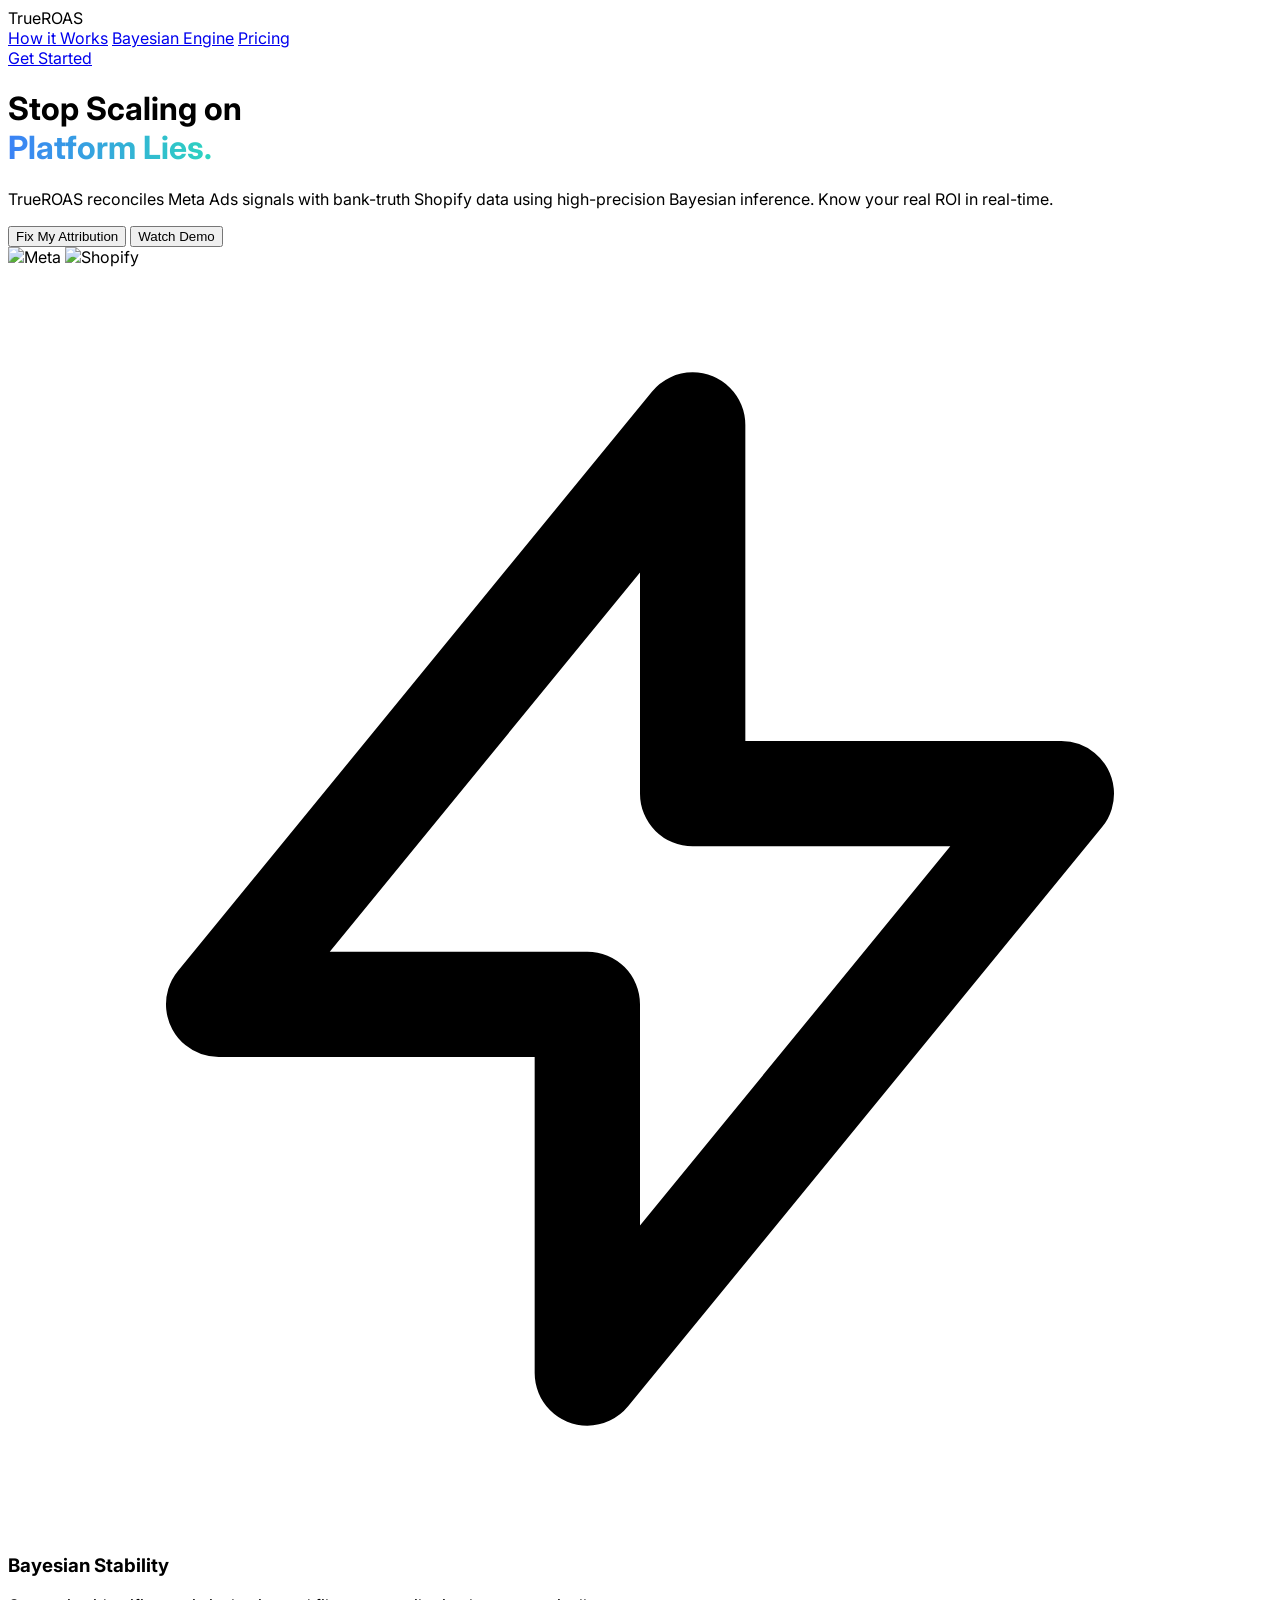
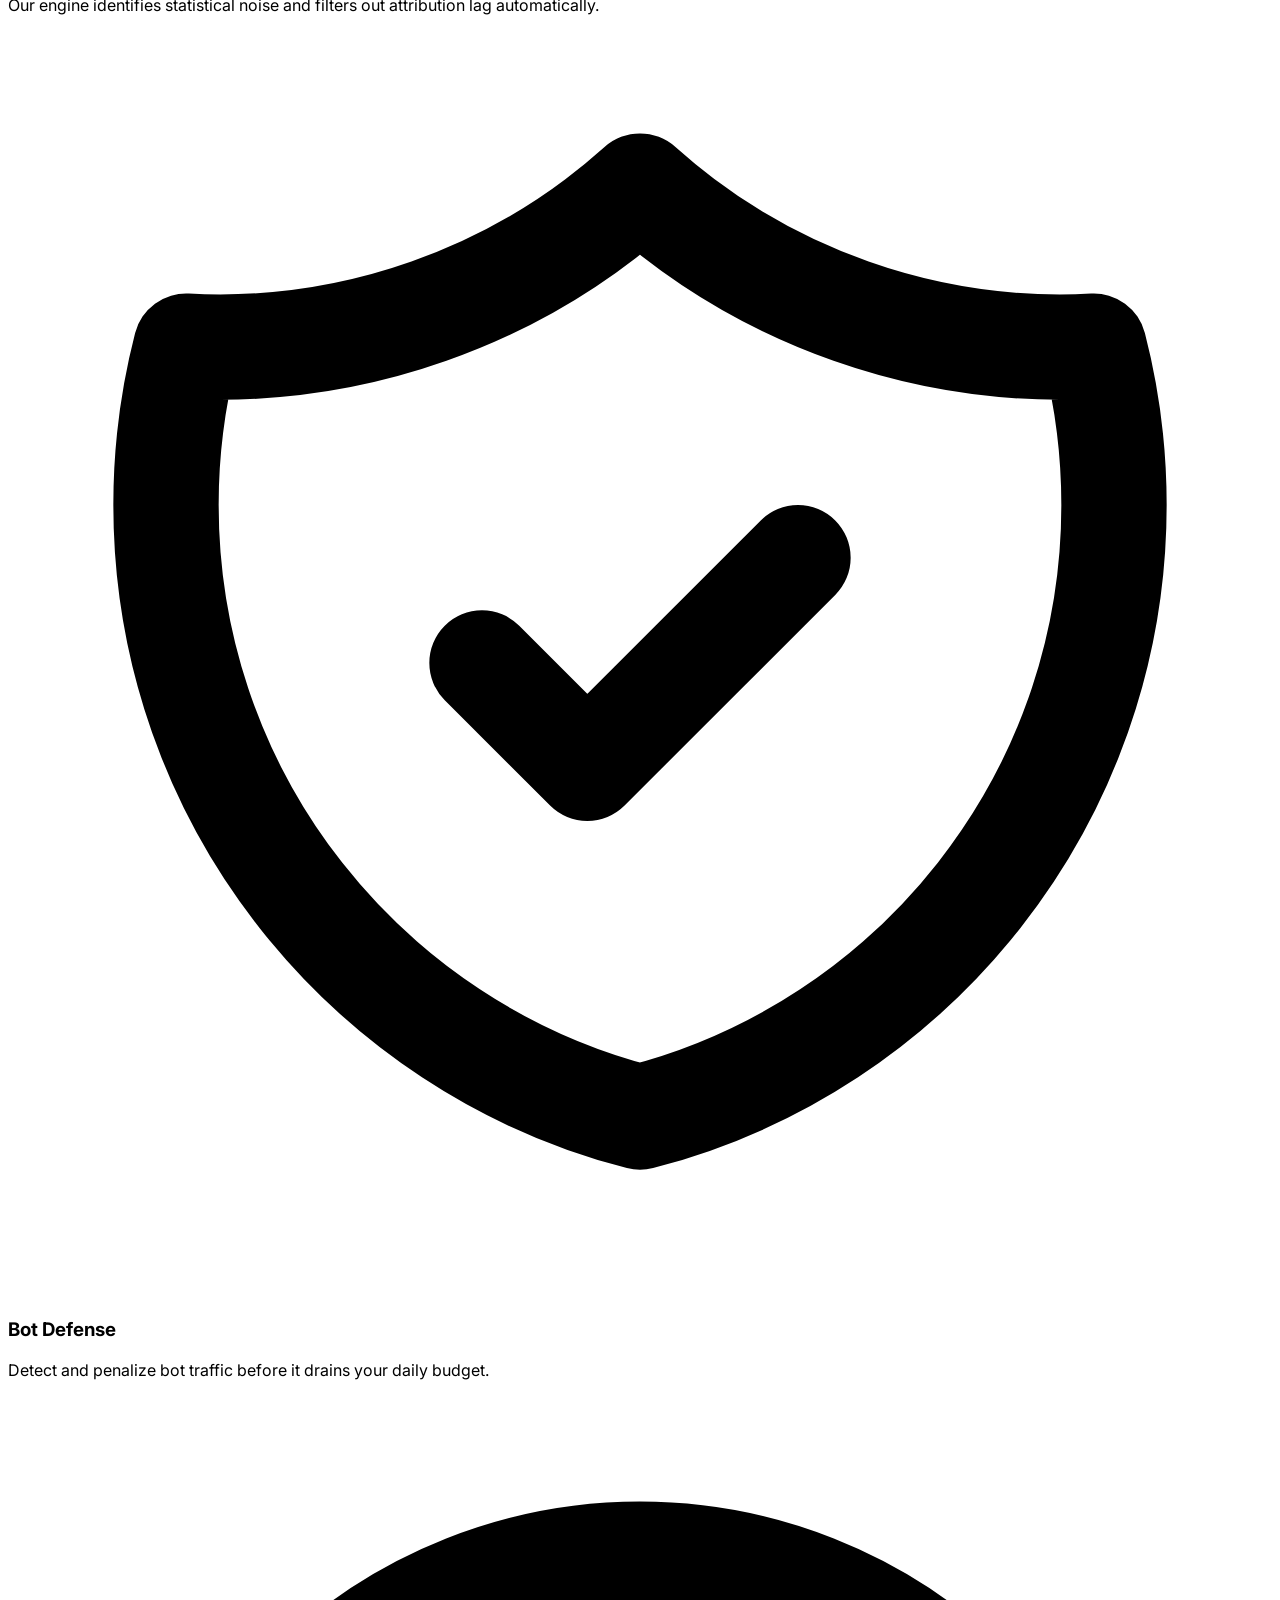
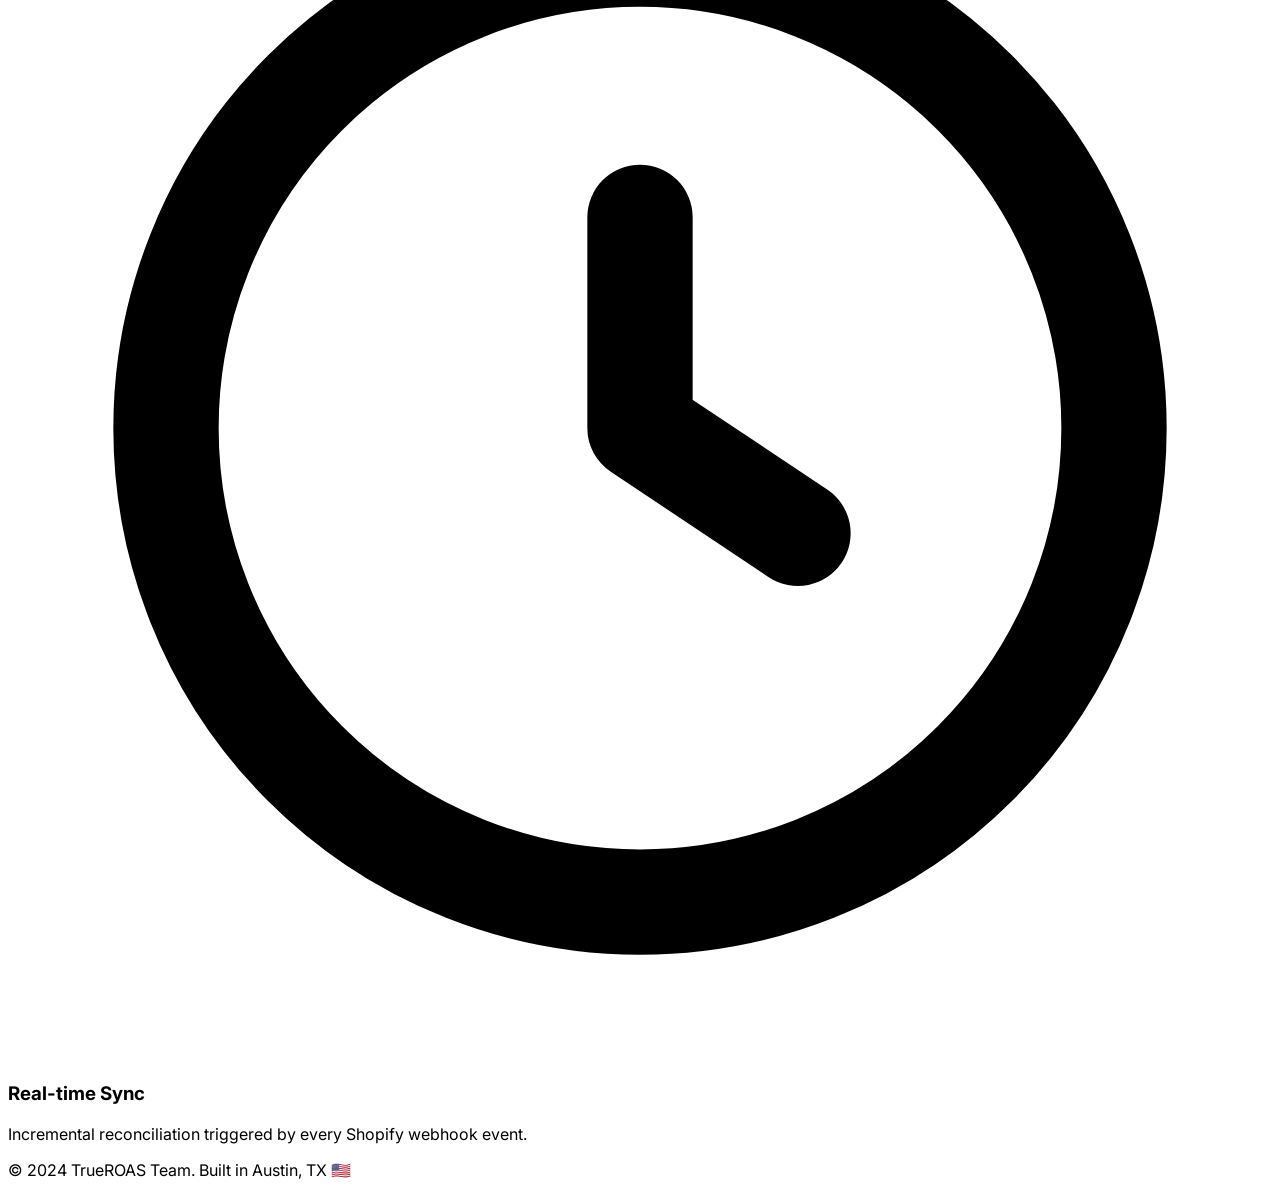
==== src/trueroas/core/index.html @ f6efb554 "feat: add core application code, update deps, and clean up repo for production" ====
<!DOCTYPE html>
<html lang="en">
<head>
    <meta charset="UTF-8">
    <meta name="viewport" content="width=device-width, initial-scale=1.0">
    <title>TrueROAS | Scale on Truth, Not Platform Lies</title>
    <script src="https://cdn.tailwindcss.com"></script>
    <link href="https://fonts.googleapis.com/css2?family=Inter:wght@400;600;800&display=swap" rel="stylesheet">
    <style>
        body { font-family: 'Inter', sans-serif; }
        .gradient-text { background: linear-gradient(90deg, #3b82f6, #2dd4bf); -webkit-background-clip: text; background-clip: text; -webkit-text-fill-color: transparent; }
    </style>
</head>
<body class="bg-slate-950 text-white">
    <nav class="container mx-auto px-6 py-6 flex justify-between items-center">
        <div class="text-2xl font-extrabold tracking-tighter">True<span class="text-blue-500">ROAS</span></div>
        <div class="hidden md:flex space-x-8 text-sm font-medium text-slate-400">
            <a href="#" class="hover:text-white transition">How it Works</a>
            <a href="#" class="hover:text-white transition">Bayesian Engine</a>
            <a href="#" class="hover:text-white transition">Pricing</a>
        </div>
        <a href="/api/v1/leads" class="bg-blue-600 hover:bg-blue-500 px-5 py-2.5 rounded-lg text-sm font-semibold transition">Get Started</a>
    </nav>

    <header class="container mx-auto px-6 pt-20 pb-32 text-center">
        <h1 class="text-5xl md:text-7xl font-extrabold mb-6 leading-tight">
            Stop Scaling on <br><span class="gradient-text text-blue-400">Platform Lies.</span>
        </h1>
        <p class="text-lg md:text-xl text-slate-400 max-w-2xl mx-auto mb-10 leading-relaxed">
            TrueROAS reconciles Meta Ads signals with bank-truth Shopify data using high-precision Bayesian inference. Know your real ROI in real-time.
        </p>
        <div class="flex flex-col md:flex-row justify-center gap-4">
            <button class="bg-white text-slate-950 px-8 py-4 rounded-xl font-bold text-lg hover:bg-slate-200 transition">Fix My Attribution</button>
            <button class="border border-slate-800 px-8 py-4 rounded-xl font-bold text-lg hover:bg-slate-900 transition">Watch Demo</button>
        </div>
        <div class="mt-16 flex justify-center space-x-12 opacity-50 grayscale invert">
            <img src="https://upload.wikimedia.org/wikipedia/commons/c/c5/Meta_Platforms_Inc._logo.svg" alt="Meta" class="h-6">
            <img src="https://upload.wikimedia.org/wikipedia/commons/0/0e/Shopify_logo_2018.svg" alt="Shopify" class="h-8">
        </div>
    </header>

    <section class="bg-slate-900/50 py-24 border-y border-slate-900">
        <div class="container mx-auto px-6 grid md:grid-cols-3 gap-12">
            <div class="space-y-4">
                <div class="w-12 h-12 bg-blue-500/20 rounded-lg flex items-center justify-center">
                    <svg class="w-6 h-6 text-blue-400" fill="none" stroke="currentColor" viewBox="0 0 24 24"><path stroke-linecap="round" stroke-linejoin="round" stroke-width="2" d="M13 10V3L4 14h7v7l9-11h-7z"></path></svg>
                </div>
                <h3 class="text-xl font-bold">Bayesian Stability</h3>
                <p class="text-slate-400">Our engine identifies statistical noise and filters out attribution lag automatically.</p>
            </div>
            <div class="space-y-4">
                <div class="w-12 h-12 bg-teal-500/20 rounded-lg flex items-center justify-center">
                    <svg class="w-6 h-6 text-teal-400" fill="none" stroke="currentColor" viewBox="0 0 24 24"><path stroke-linecap="round" stroke-linejoin="round" stroke-width="2" d="M9 12l2 2 4-4m5.618-4.016A11.955 11.955 0 0112 2.944a11.955 11.955 0 01-8.618 3.04A12.02 12.02 0 003 9c0 5.591 3.824 10.29 9 11.622 5.176-1.332 9-6.03 9-11.622 0-1.042-.133-2.052-.382-3.016z"></path></svg>
                </div>
                <h3 class="text-xl font-bold">Bot Defense</h3>
                <p class="text-slate-400">Detect and penalize bot traffic before it drains your daily budget.</p>
            </div>
            <div class="space-y-4">
                <div class="w-12 h-12 bg-purple-500/20 rounded-lg flex items-center justify-center">
                    <svg class="w-6 h-6 text-purple-400" fill="none" stroke="currentColor" viewBox="0 0 24 24"><path stroke-linecap="round" stroke-linejoin="round" stroke-width="2" d="M12 8v4l3 2m6-2a9 9 0 11-18 0 9 9 0 0118 0z"></path></svg>
                </div>
                <h3 class="text-xl font-bold">Real-time Sync</h3>
                <p class="text-slate-400">Incremental reconciliation triggered by every Shopify webhook event.</p>
            </div>
        </div>
    </section>

    <footer class="py-12 text-center text-slate-500 text-sm">
        <p>© 2024 TrueROAS Team. Built in Austin, TX 🇺🇸</p>
    </footer>
</body>
</html>
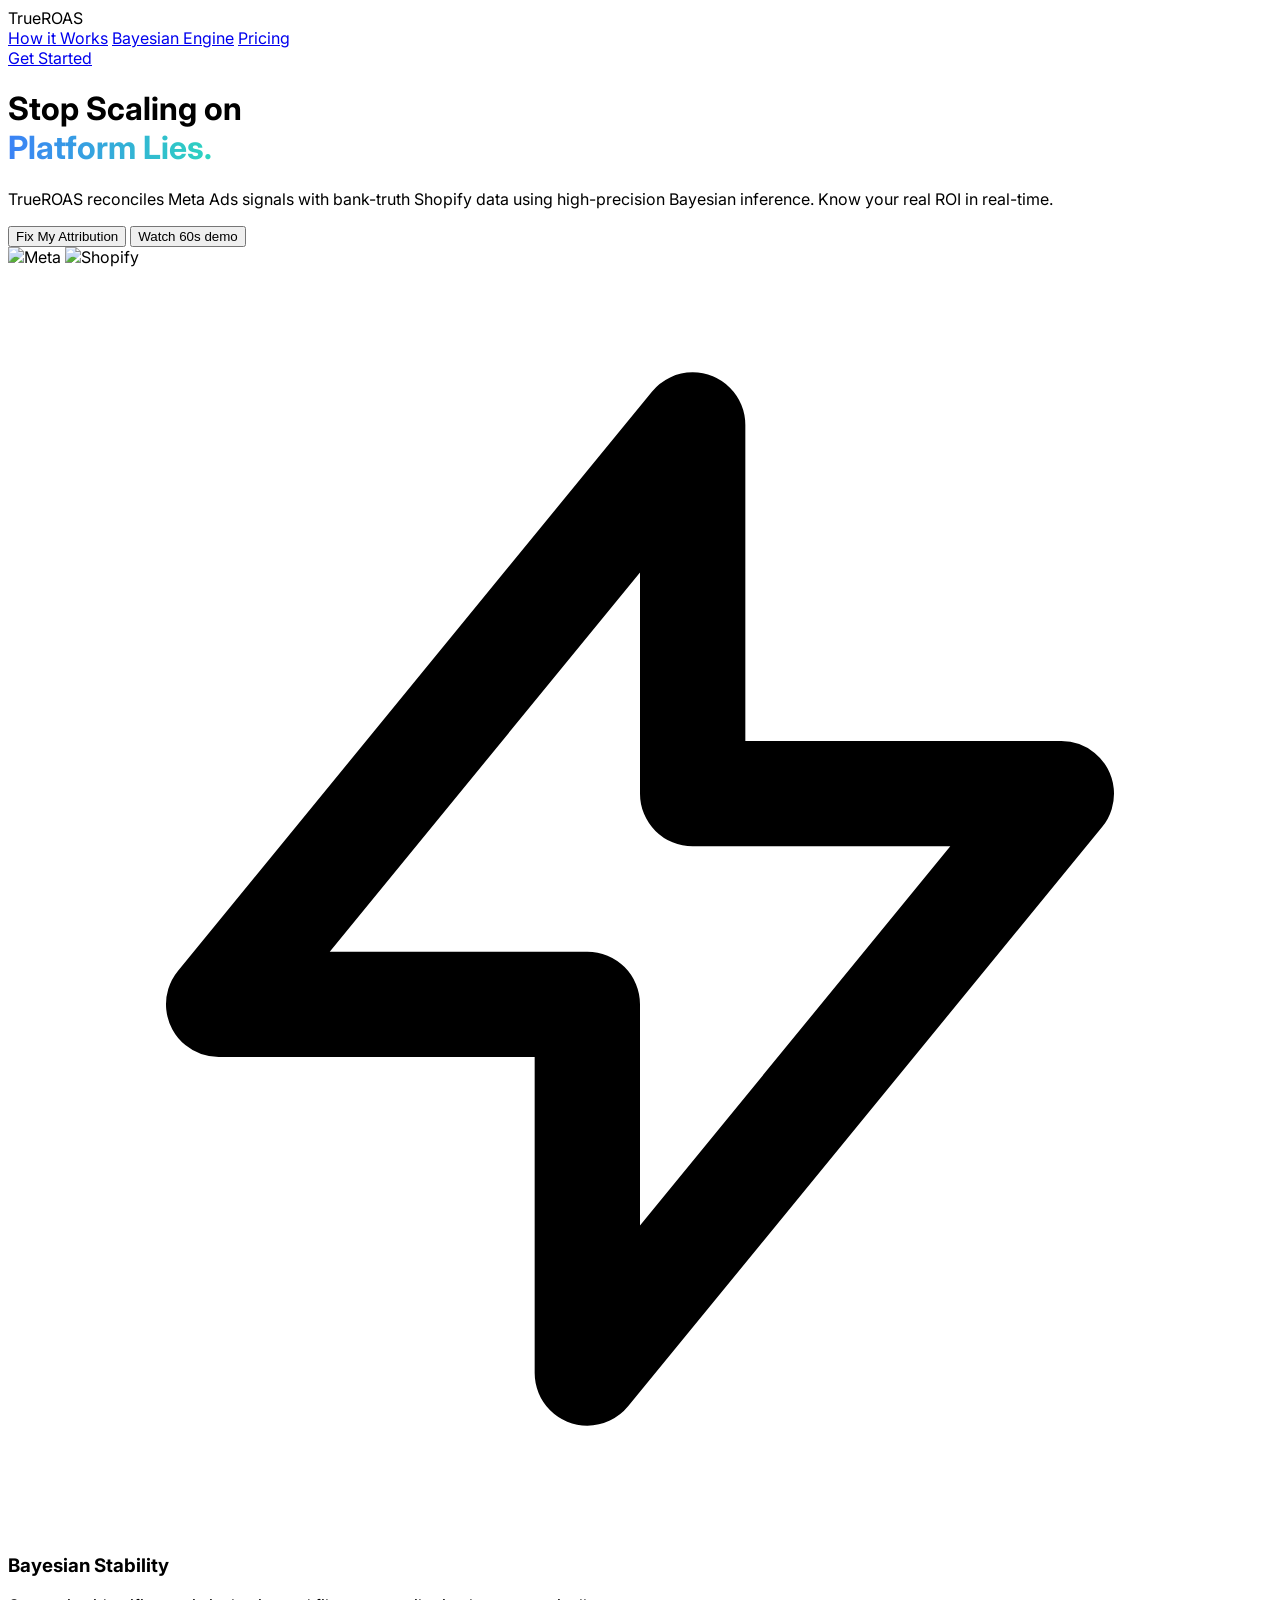
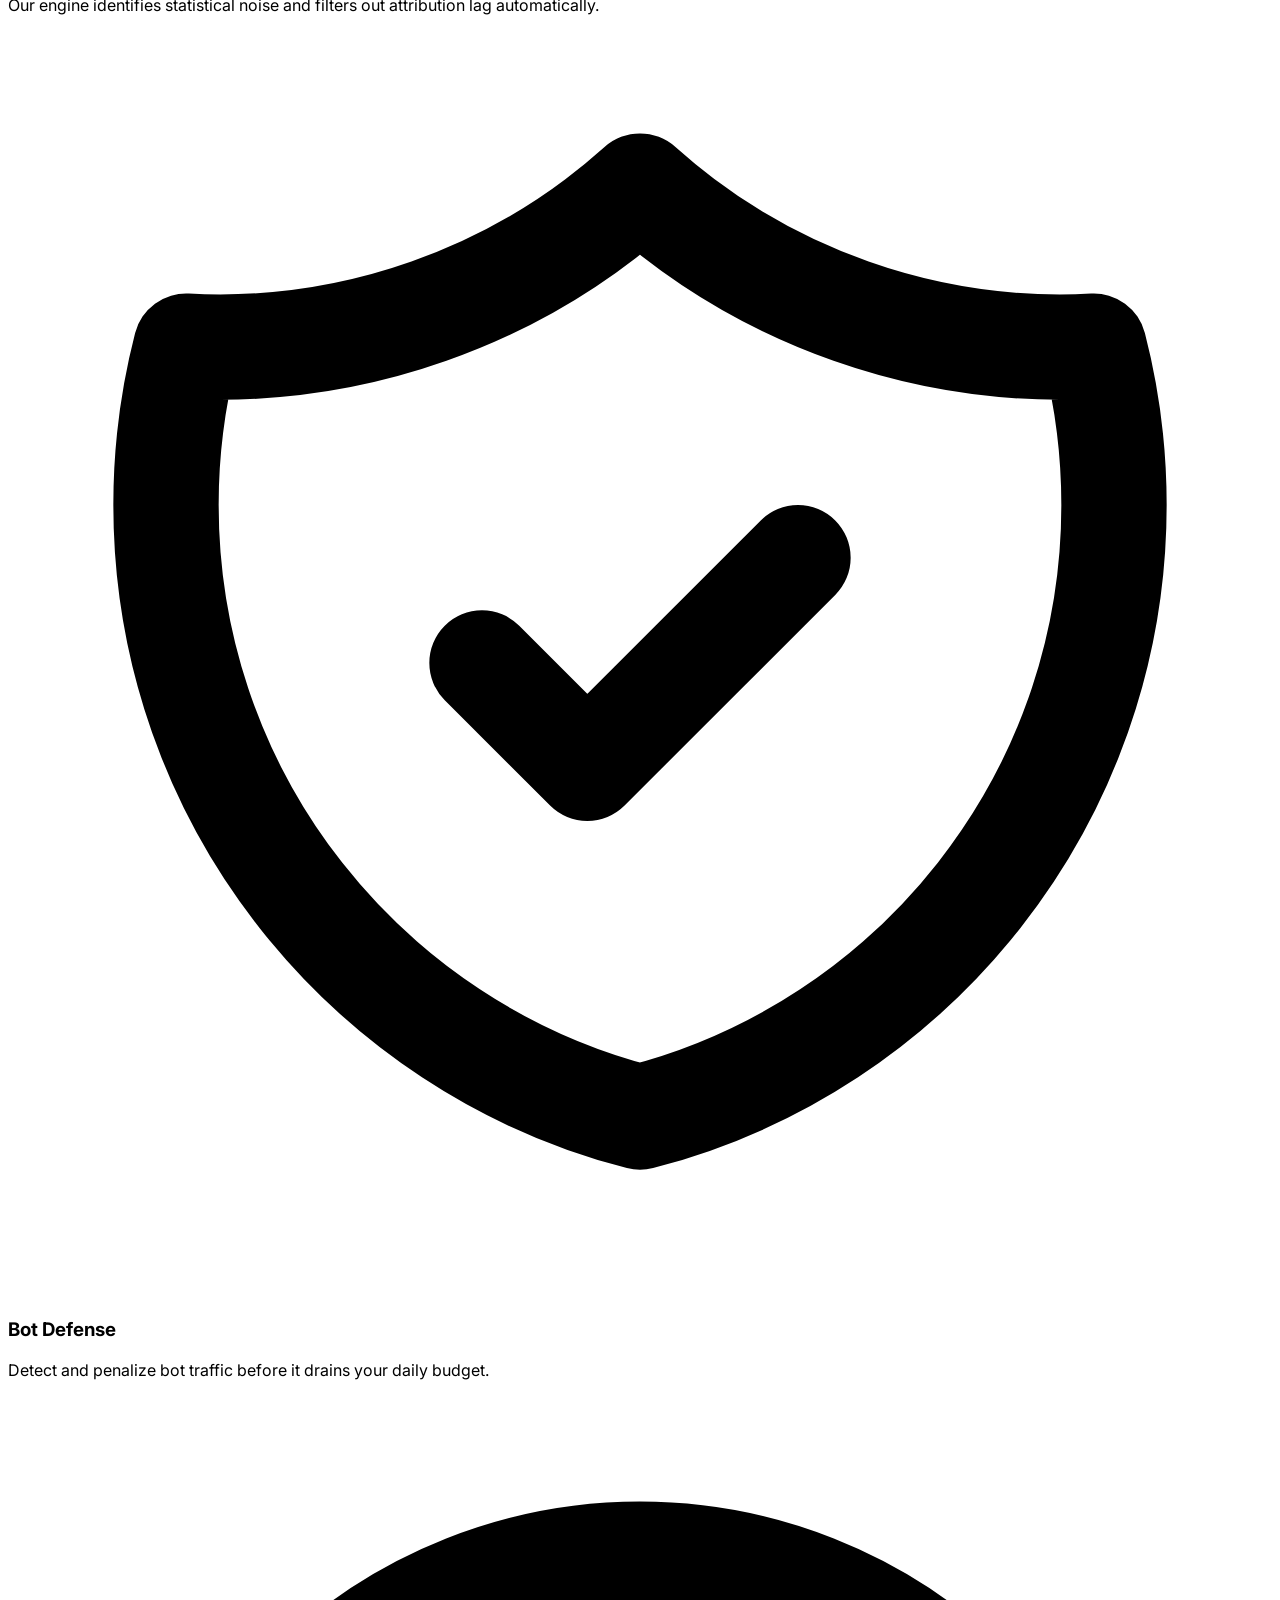
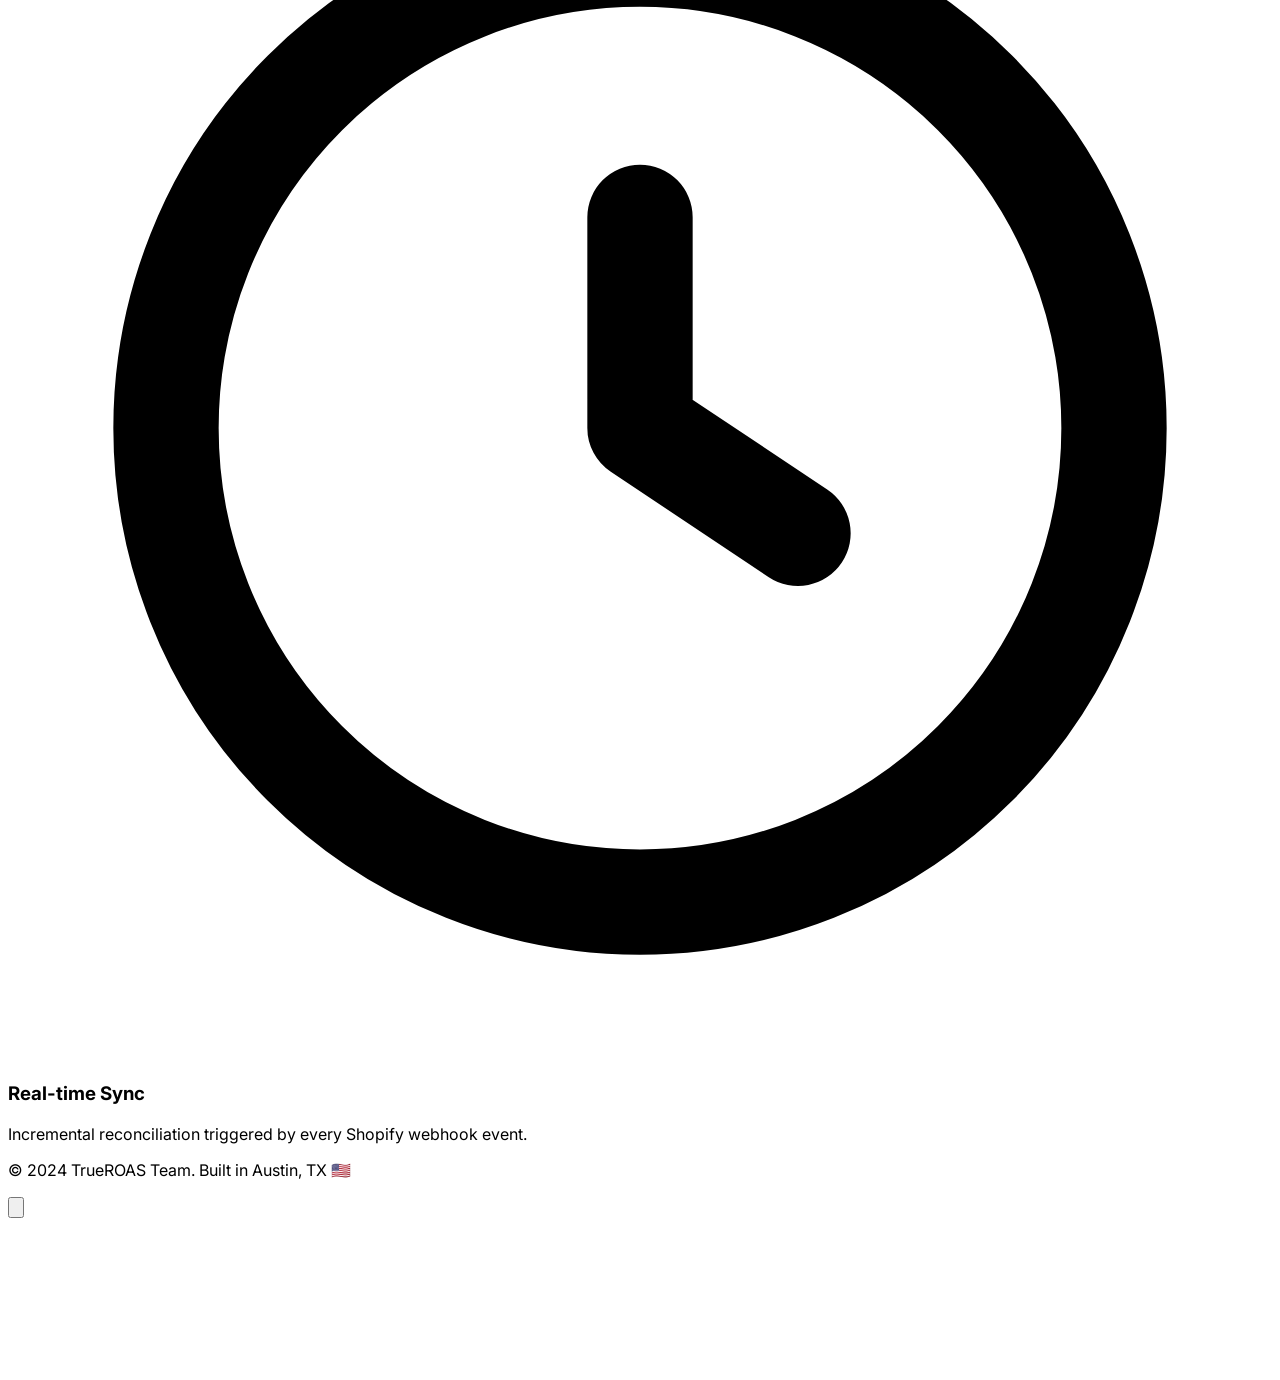
==== commit 2b7f1dd4: "update: all local-first changes" ====
--- a/src/trueroas/core/index.html
+++ b/src/trueroas/core/index.html
@@ -31,7 +31,7 @@
         </p>
         <div class="flex flex-col md:flex-row justify-center gap-4">
             <button class="bg-white text-slate-950 px-8 py-4 rounded-xl font-bold text-lg hover:bg-slate-200 transition">Fix My Attribution</button>
-            <button class="border border-slate-800 px-8 py-4 rounded-xl font-bold text-lg hover:bg-slate-900 transition">Watch Demo</button>
+            <button onclick="openModal()" class="border border-slate-800 px-8 py-4 rounded-xl font-bold text-lg hover:bg-slate-900 transition">Watch 60s demo</button>
         </div>
         <div class="mt-16 flex justify-center space-x-12 opacity-50 grayscale invert">
             <img src="https://upload.wikimedia.org/wikipedia/commons/c/c5/Meta_Platforms_Inc._logo.svg" alt="Meta" class="h-6">
@@ -68,5 +68,36 @@
     <footer class="py-12 text-center text-slate-500 text-sm">
         <p>© 2024 TrueROAS Team. Built in Austin, TX 🇺🇸</p>
     </footer>
+
+    <!-- Video Modal -->
+    <div id="videoModal" class="fixed inset-0 z-50 flex items-center justify-center p-4 bg-black/80 hidden" onclick="if(event.target === this) closeModal()">
+        <div class="relative w-full max-w-4xl bg-slate-900 rounded-2xl overflow-hidden shadow-2xl border border-slate-800">
+            <button onclick="closeModal()" class="absolute top-4 right-4 text-slate-400 hover:text-white z-10 bg-slate-800/50 p-2 rounded-full transition" aria-label="Close modal">
+                <svg class="w-6 h-6" fill="none" stroke="currentColor" viewBox="0 0 24 24"><path stroke-linecap="round" stroke-linejoin="round" stroke-width="2" d="M6 18L18 6M6 6l12 12"></path></svg>
+            </button>
+            <div class="aspect-video bg-black">
+                <iframe id="videoPlayer" class="w-full h-full" src="" frameborder="0" allow="autoplay; fullscreen" allowfullscreen></iframe>
+            </div>
+        </div>
+    </div>
+
+    <script>
+        function openModal() {
+            const modal = document.getElementById('videoModal');
+            const player = document.getElementById('videoPlayer');
+            // Replace the URL with your actual hosted demo video link
+            player.src = "https://www.youtube.com/embed/dQw4w9WgXcQ?autoplay=1"; 
+            modal.classList.remove('hidden');
+            document.body.style.overflow = 'hidden';
+        }
+
+        function closeModal() {
+            const modal = document.getElementById('videoModal');
+            const player = document.getElementById('videoPlayer');
+            player.src = ""; // Stop video playback on close
+            modal.classList.add('hidden');
+            document.body.style.overflow = '';
+        }
+    </script>
 </body>
 </html>
